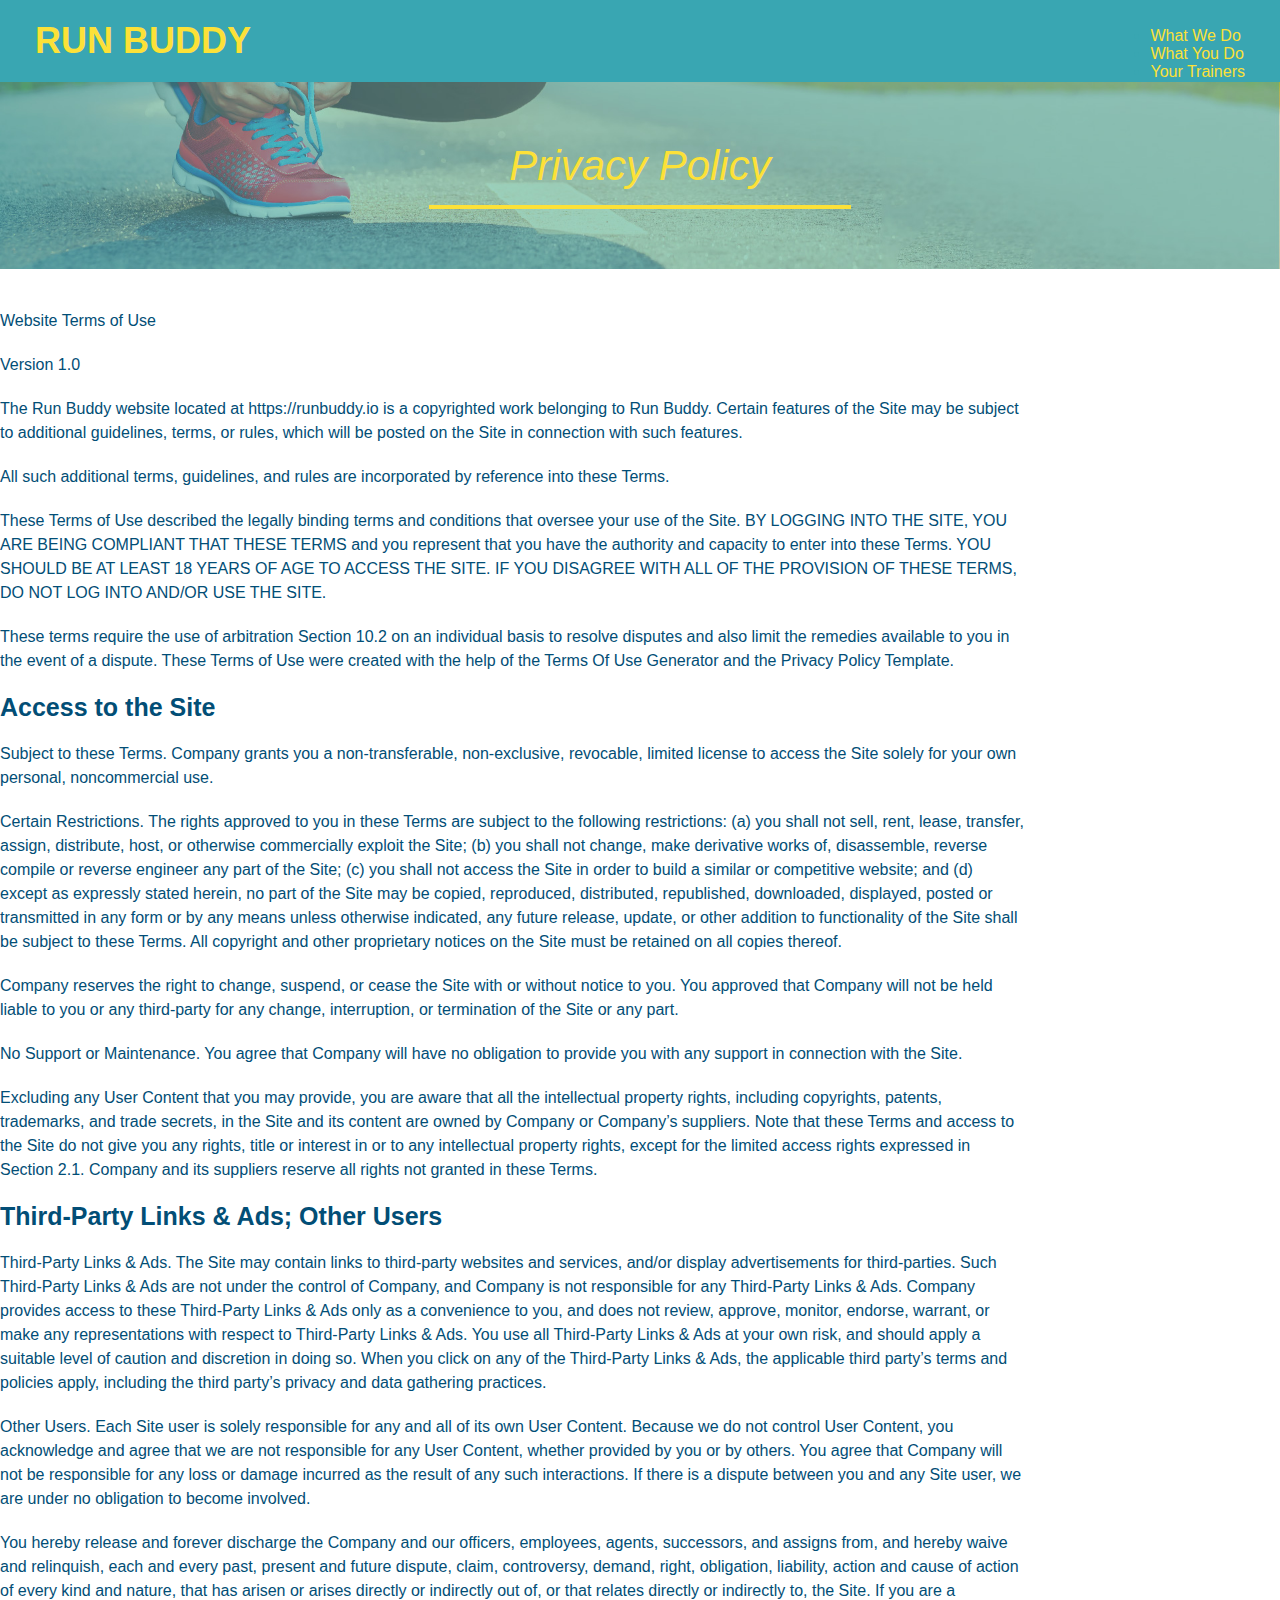
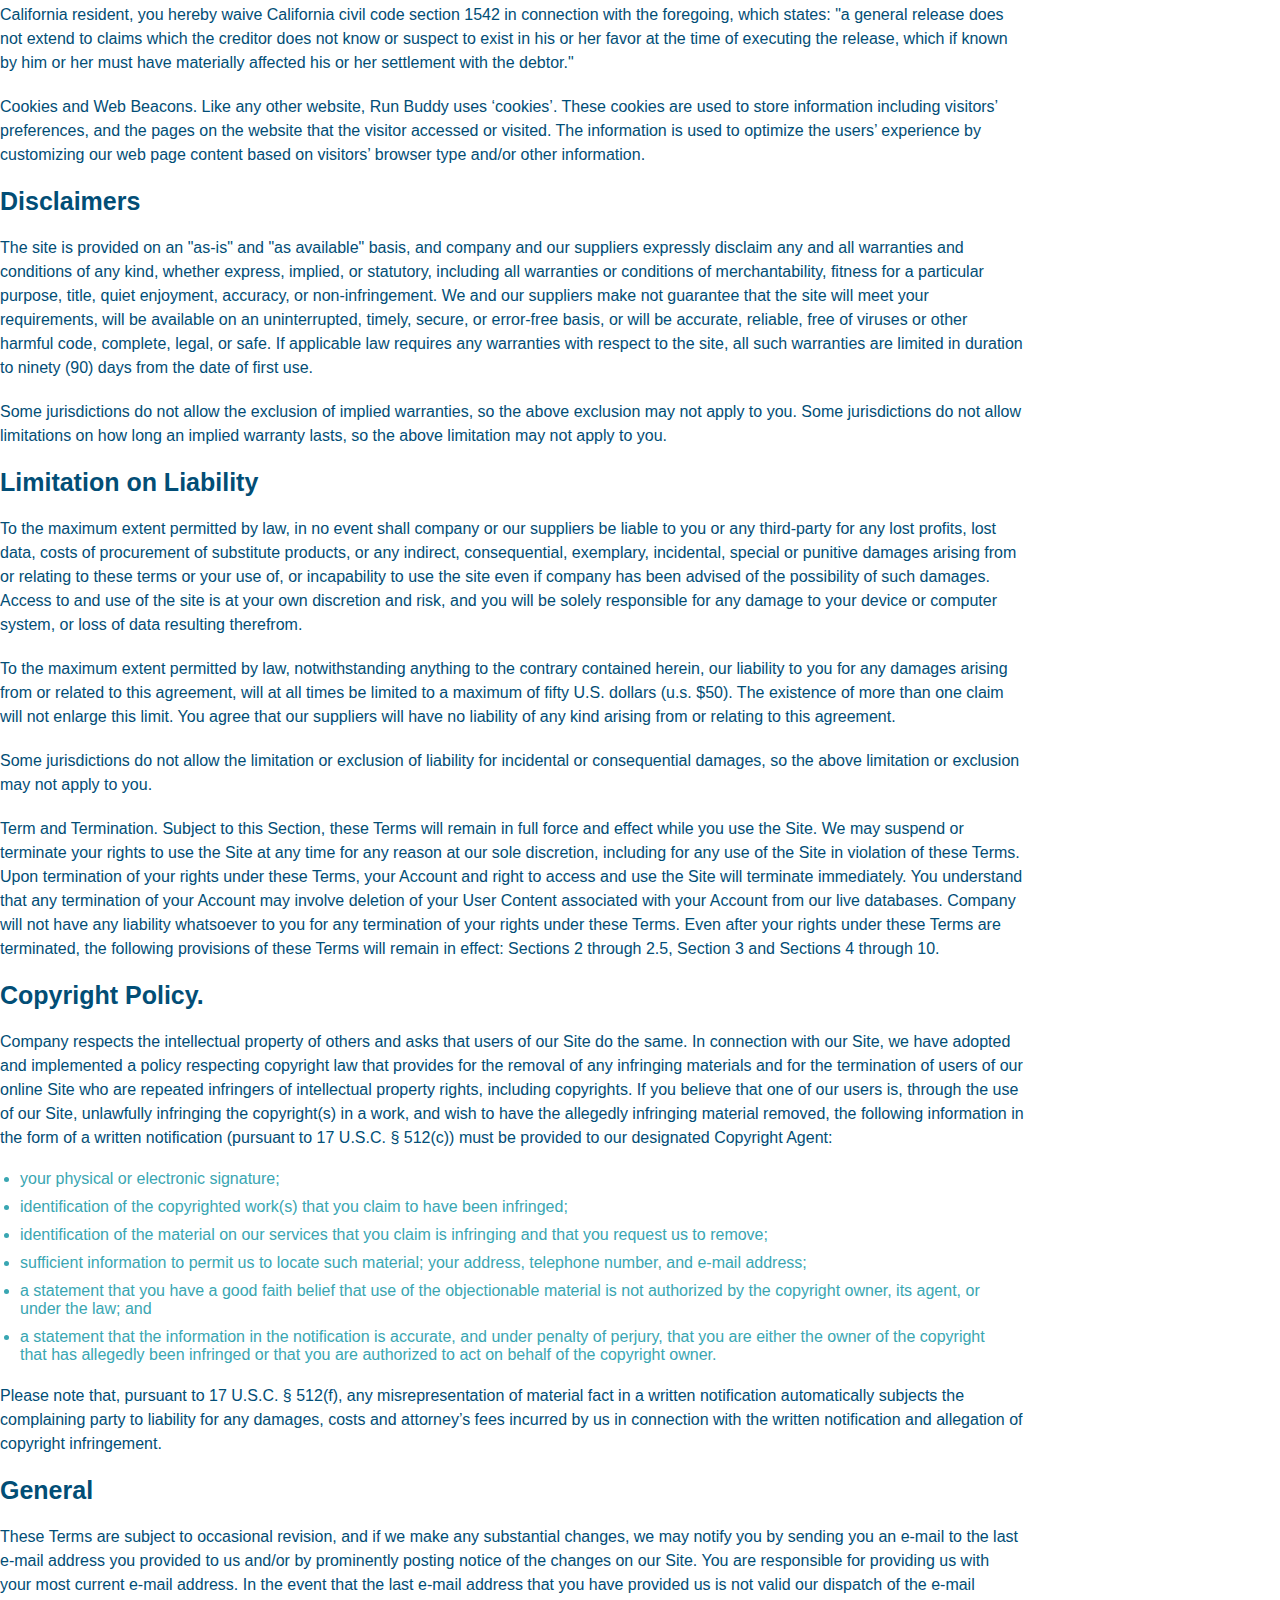
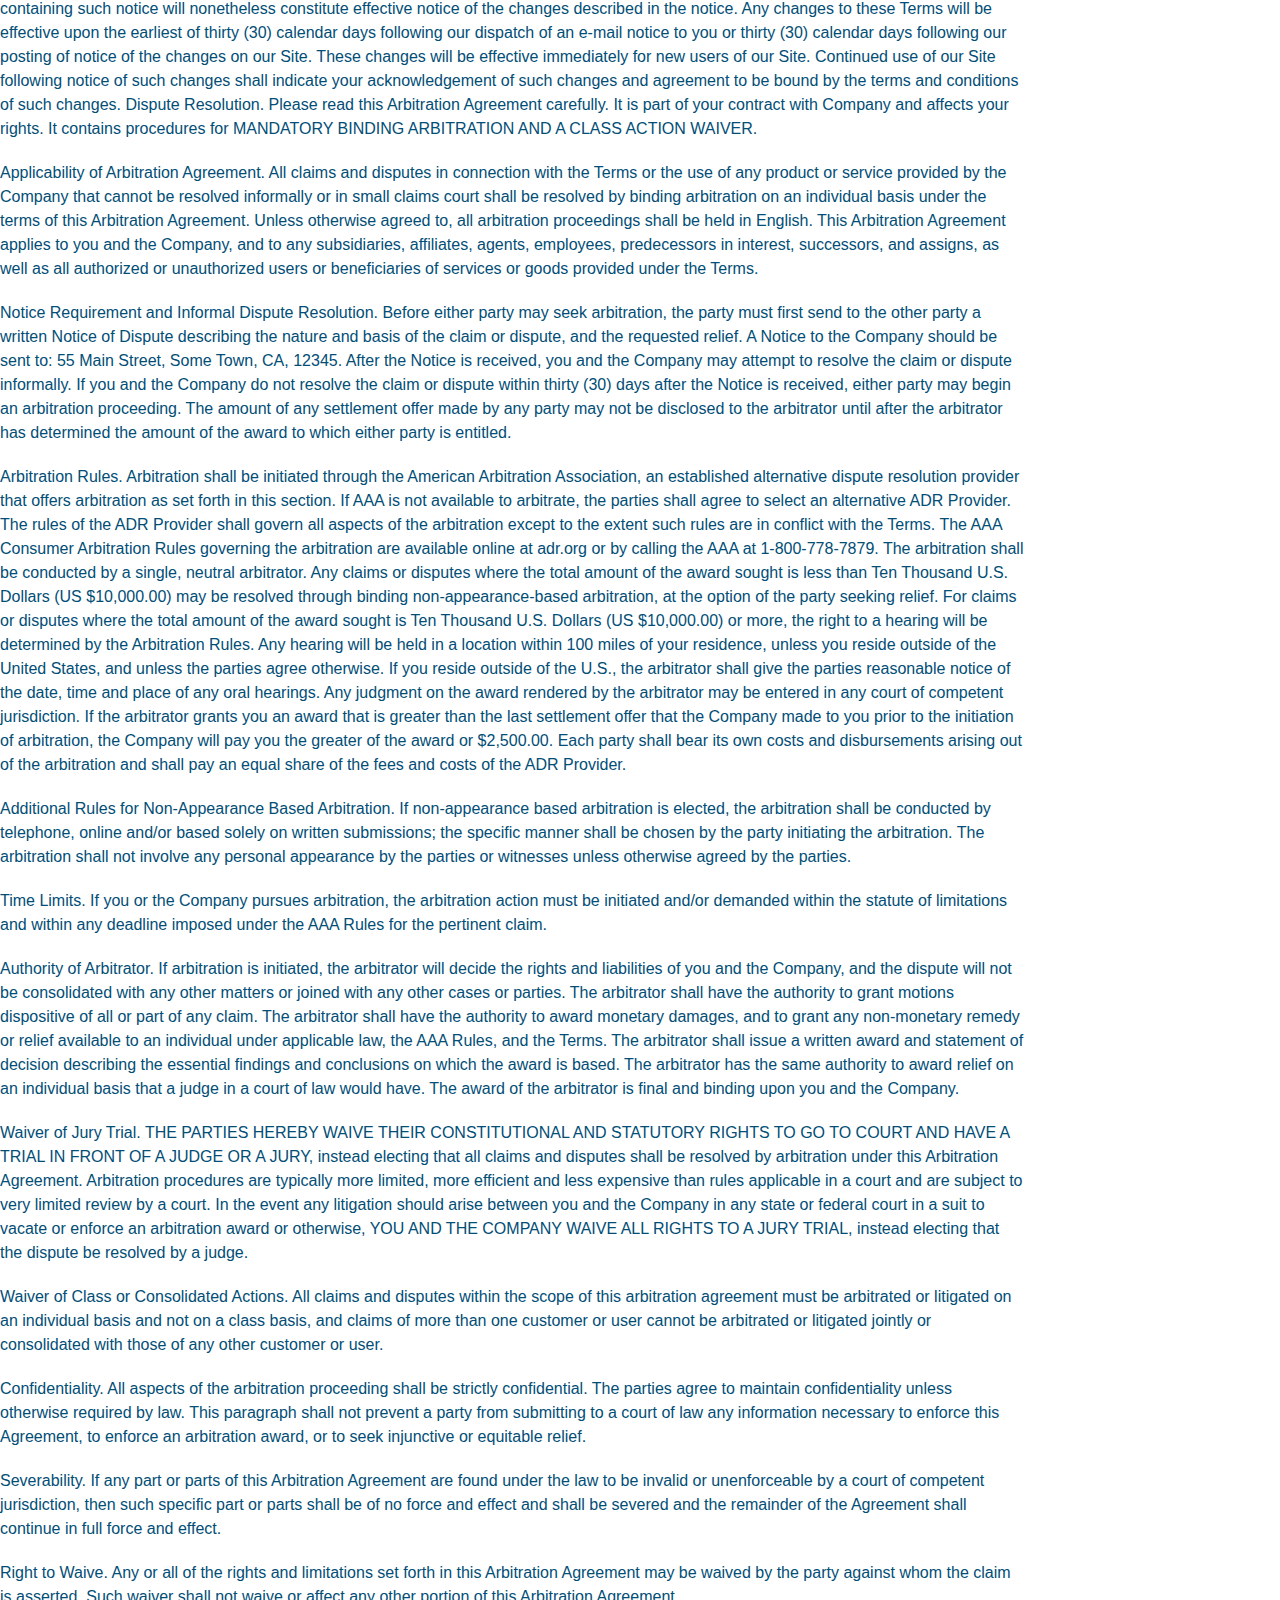
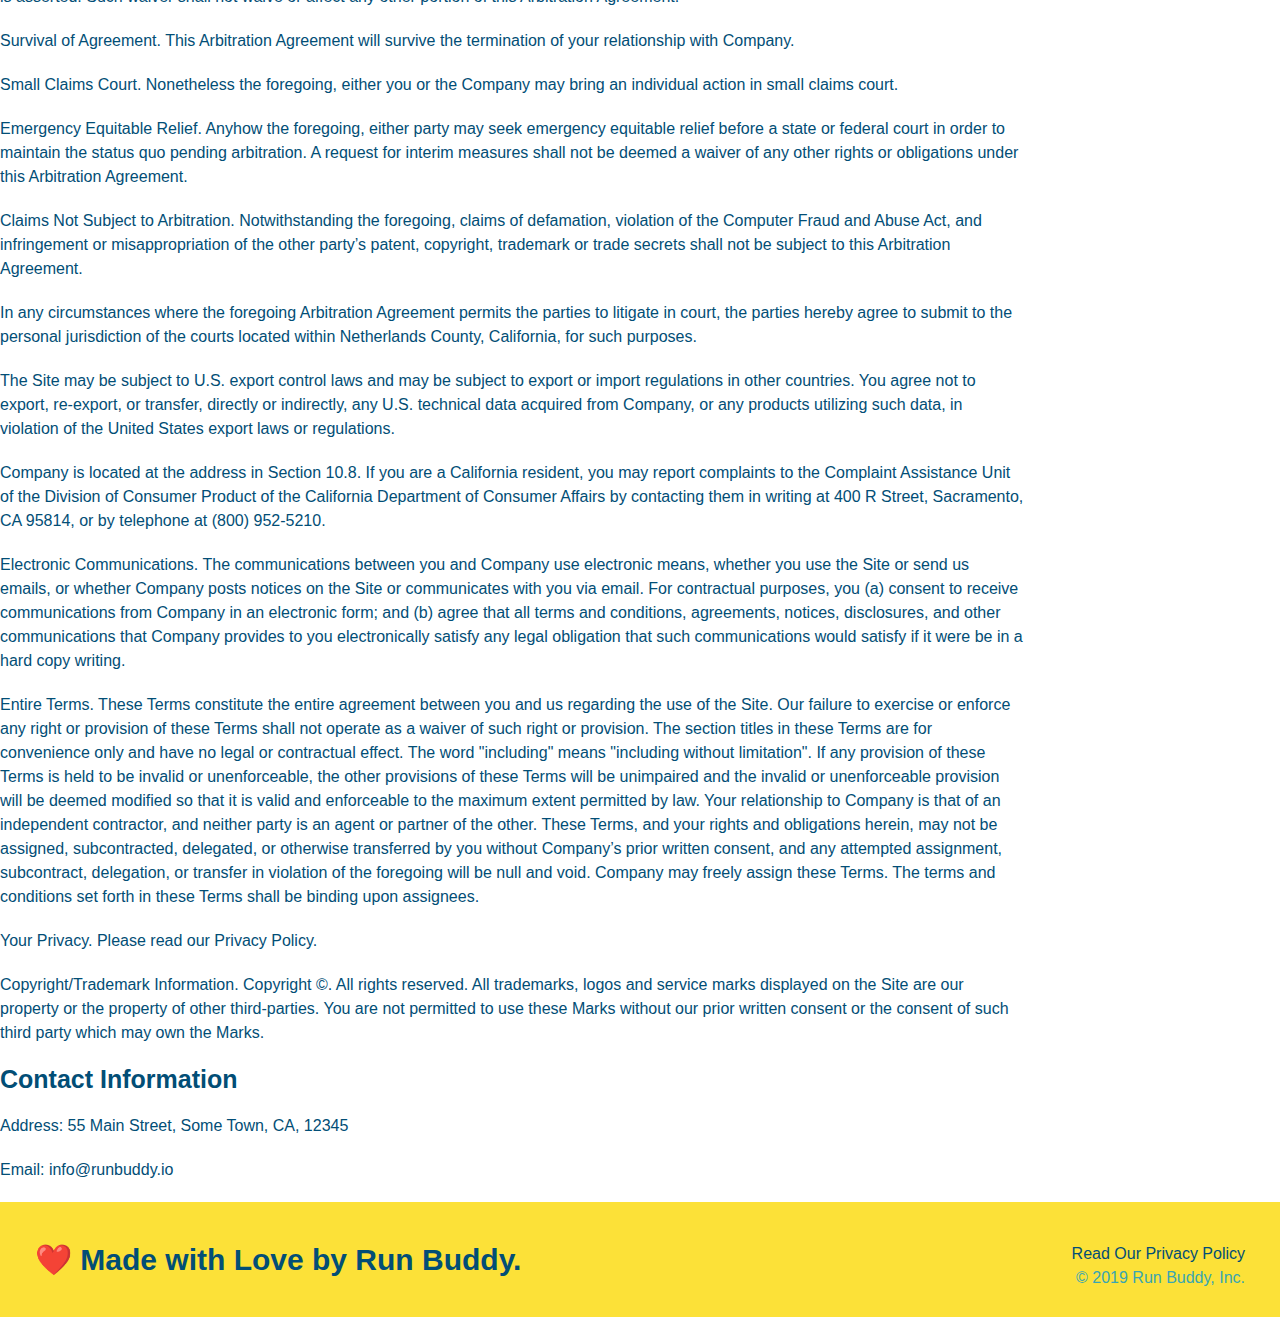
==== privacy-policy.html @ dd746a53 "privacy policy" ====
<!DOCTYPE html>
<html lang="en">
  <head>
    <meta charset="UTF-8" />
    <title>Privacy Policy - Run Buddy</title>
    <link rel="stylesheet" href="./assets/css/style.css" />
    <link rel="stylesheet" href="./assets/css/secondary-styles.css" />
  
  </head>
  <body>
  </body>
</html>
<body>

</body>
<header>
    <h1>
     <a href="/">
        RUN BUDDY
     </a>
</h1>
<nav>
    <li>
         <a href="./index.html#what-we-do"> What We Do</a>
    </li>
    <li>
         <a href="./index.html#what-you-do"> What You Do</a>
    </li>
    <li>
            <a href="./index.html#your-trainers"> Your Trainers</a>
    </li>
    <li>
             <a href="./index.html#reach-out"> Reach out</a>
    </li>
     </ul>
    </nav>
</header>
<section class="hero">
  <h2 class="page-title">
      Privacy Policy
  </h2>
 
</section>

<article class="secondary-content"> 
    
   <p>
    Website Terms of Use
  </p>

  <p>
    Version 1.0
  </p>

  <p>
    The Run Buddy website located at https://runbuddy.io is a copyrighted work belonging to Run Buddy. Certain
    features of the Site may be subject to additional guidelines, terms, or rules, which will be posted on the Site
    in connection with such features.
  </p>

  <p>
    All such additional terms, guidelines, and rules are incorporated by reference into these Terms.
  </p>

  <p>
    These Terms of Use described the legally binding terms and conditions that oversee your use of the Site. BY
    LOGGING INTO THE SITE, YOU ARE BEING COMPLIANT THAT THESE TERMS and you represent that you have the authority
    and capacity to enter into these Terms. YOU SHOULD BE AT LEAST 18 YEARS OF AGE TO ACCESS THE SITE. IF YOU
    DISAGREE WITH ALL OF THE PROVISION OF THESE TERMS, DO NOT LOG INTO AND/OR USE THE SITE.
  </p>

  <p>
    These terms require the use of arbitration Section 10.2 on an individual basis to resolve disputes and also
    limit the remedies available to you in the event of a dispute. These Terms of Use were created with the help of
    the Terms Of Use Generator and the Privacy Policy Template.
  </p>

  <h3>
    Access to the Site
  </h3>

  <p>
    Subject to these Terms. Company grants you a non-transferable, non-exclusive, revocable, limited license to
    access the Site solely for your own personal, noncommercial use.
  </p>

  <p>
    Certain Restrictions. The rights approved to you in these Terms are subject to the following restrictions: (a)
    you shall not sell, rent, lease, transfer, assign, distribute, host, or otherwise commercially exploit the Site;
    (b) you shall not change, make derivative works of, disassemble, reverse compile or reverse engineer any part of
    the Site; (c) you shall not access the Site in order to build a similar or competitive website; and (d) except
    as expressly stated herein, no part of the Site may be copied, reproduced, distributed, republished, downloaded,
    displayed, posted or transmitted in any form or by any means unless otherwise indicated, any future release,
    update, or other addition to functionality of the Site shall be subject to these Terms. All copyright and other
    proprietary notices on the Site must be retained on all copies thereof.
  </p>

  <p>
    Company reserves the right to change, suspend, or cease the Site with or without notice to you. You approved
    that Company will not be held liable to you or any third-party for any change, interruption, or termination of
    the Site or any part.
  </p>

  <p>
    No Support or Maintenance. You agree that Company will have no obligation to provide you with any support in
    connection with the Site.
  </p>

  <p>
    Excluding any User Content that you may provide, you are aware that all the intellectual property rights,
    including copyrights, patents, trademarks, and trade secrets, in the Site and its content are owned by Company
    or Company’s suppliers. Note that these Terms and access to the Site do not give you any rights, title or
    interest in or to any intellectual property rights, except for the limited access rights expressed in Section
    2.1. Company and its suppliers reserve all rights not granted in these Terms.
  </p>

  <h3>
    Third-Party Links & Ads; Other Users
  </h3>

  <p>
    Third-Party Links & Ads. The Site may contain links to third-party websites and services, and/or display
    advertisements for third-parties. Such Third-Party Links & Ads are not under the control of Company, and Company
    is not responsible for any Third-Party Links & Ads. Company provides access to these Third-Party Links & Ads
    only as a convenience to you, and does not review, approve, monitor, endorse, warrant, or make any
    representations with respect to Third-Party Links & Ads. You use all Third-Party Links & Ads at your own risk,
    and should apply a suitable level of caution and discretion in doing so. When you click on any of the
    Third-Party Links & Ads, the applicable third party’s terms and policies apply, including the third party’s
    privacy and data gathering practices.
  </p>

  <p>
    Other Users. Each Site user is solely responsible for any and all of its own User Content. Because we do not
    control User Content, you acknowledge and agree that we are not responsible for any User Content, whether
    provided by you or by others. You agree that Company will not be responsible for any loss or damage incurred as
    the result of any such interactions. If there is a dispute between you and any Site user, we are under no
    obligation to become involved.
  </p>

  <p>
    You hereby release and forever discharge the Company and our officers, employees, agents, successors, and
    assigns from, and hereby waive and relinquish, each and every past, present and future dispute, claim,
    controversy, demand, right, obligation, liability, action and cause of action of every kind and nature, that has
    arisen or arises directly or indirectly out of, or that relates directly or indirectly to, the Site. If you are
    a California resident, you hereby waive California civil code section 1542 in connection with the foregoing,
    which states: "a general release does not extend to claims which the creditor does not know or suspect to exist
    in his or her favor at the time of executing the release, which if known by him or her must have materially
    affected his or her settlement with the debtor."
  </p>

  <p>
    Cookies and Web Beacons. Like any other website, Run Buddy uses ‘cookies’. These cookies are used to store
    information including visitors’ preferences, and the pages on the website that the visitor accessed or visited.
    The information is used to optimize the users’ experience by customizing our web page content based on visitors’
    browser type and/or other information.
  </p>

  <h3>
    Disclaimers
  </h3>

  <p>
    The site is provided on an "as-is" and "as available" basis, and company and our suppliers expressly disclaim
    any and all warranties and conditions of any kind, whether express, implied, or statutory, including all
    warranties or conditions of merchantability, fitness for a particular purpose, title, quiet enjoyment, accuracy,
    or non-infringement. We and our suppliers make not guarantee that the site will meet your requirements, will be
    available on an uninterrupted, timely, secure, or error-free basis, or will be accurate, reliable, free of
    viruses or other harmful code, complete, legal, or safe. If applicable law requires any warranties with respect
    to the site, all such warranties are limited in duration to ninety (90) days from the date of first use.
  </p>

  <p>
    Some jurisdictions do not allow the exclusion of implied warranties, so the above exclusion may not apply to
    you. Some jurisdictions do not allow limitations on how long an implied warranty lasts, so the above limitation
    may not apply to you.
  </p>

  <h3>
    Limitation on Liability
  </h3>

  <p>
    To the maximum extent permitted by law, in no event shall company or our suppliers be liable to you or any
    third-party for any lost profits, lost data, costs of procurement of substitute products, or any indirect,
    consequential, exemplary, incidental, special or punitive damages arising from or relating to these terms or
    your use of, or incapability to use the site even if company has been advised of the possibility of such
    damages. Access to and use of the site is at your own discretion and risk, and you will be solely responsible
    for any damage to your device or computer system, or loss of data resulting therefrom.
  </p>

  <p>
    To the maximum extent permitted by law, notwithstanding anything to the contrary contained herein, our liability
    to you for any damages arising from or related to this agreement, will at all times be limited to a maximum of
    fifty U.S. dollars (u.s. $50). The existence of more than one claim will not enlarge this limit. You agree that
    our suppliers will have no liability of any kind arising from or relating to this agreement.
  </p>

  <p>
    Some jurisdictions do not allow the limitation or exclusion of liability for incidental or consequential
    damages, so the above limitation or exclusion may not apply to you.
  </p>

  <p>
    Term and Termination. Subject to this Section, these Terms will remain in full force and effect while you use
    the Site. We may suspend or terminate your rights to use the Site at any time for any reason at our sole
    discretion, including for any use of the Site in violation of these Terms. Upon termination of your rights under
    these Terms, your Account and right to access and use the Site will terminate immediately. You understand that
    any termination of your Account may involve deletion of your User Content associated with your Account from our
    live databases. Company will not have any liability whatsoever to you for any termination of your rights under
    these Terms. Even after your rights under these Terms are terminated, the following provisions of these Terms
    will remain in effect: Sections 2 through 2.5, Section 3 and Sections 4 through 10.
  </p>

  <h3>
    Copyright Policy.
  </h3>

  <p>
    Company respects the intellectual property of others and asks that users of our Site do the same. In connection
    with our Site, we have adopted and implemented a policy respecting copyright law that provides for the removal
    of any infringing materials and for the termination of users of our online Site who are repeated infringers of
    intellectual property rights, including copyrights. If you believe that one of our users is, through the use of
    our Site, unlawfully infringing the copyright(s) in a work, and wish to have the allegedly infringing material
    removed, the following information in the form of a written notification (pursuant to 17 U.S.C. § 512(c)) must
    be provided to our designated Copyright Agent:
  </p>

  <ul>
    <li>
      your physical or electronic signature;
    </li>
    <li>
      identification of the copyrighted work(s) that you claim to have been infringed;
    </li>
    <li>
      identification of the material on our services that you claim is infringing and that you request us to remove;
    </li>
    <li>
      sufficient information to permit us to locate such material; your address, telephone number, and e-mail
      address;
    </li>
    <li>
      a statement that you have a good faith belief that use of the objectionable material is not authorized by the
      copyright owner, its agent, or under the law; and
    </li>
    <li>
      a statement that the information in the notification is accurate, and under penalty of perjury, that you are
      either the owner of the copyright that has allegedly been infringed or that you are authorized to act on
      behalf of the copyright owner.
    </li>
  </ul>

  <p>
    Please note that, pursuant to 17 U.S.C. § 512(f), any misrepresentation of material fact in a written
    notification automatically subjects the complaining party to liability for any damages, costs and attorney’s
    fees incurred by us in connection with the written notification and allegation of copyright infringement.
  </p>

  <h3>
    General
  </h3>

  <p>
    These Terms are subject to occasional revision, and if we make any substantial changes, we may notify you by
    sending you an e-mail to the last e-mail address you provided to us and/or by prominently posting notice of the
    changes on our Site. You are responsible for providing us with your most current e-mail address. In the event
    that the last e-mail address that you have provided us is not valid our dispatch of the e-mail containing such
    notice will nonetheless constitute effective notice of the changes described in the notice. Any changes to these
    Terms will be effective upon the earliest of thirty (30) calendar days following our dispatch of an e-mail
    notice to you or thirty (30) calendar days following our posting of notice of the changes on our Site. These
    changes will be effective immediately for new users of our Site. Continued use of our Site following notice of
    such changes shall indicate your acknowledgement of such changes and agreement to be bound by the terms and
    conditions of such changes. Dispute Resolution. Please read this Arbitration Agreement carefully. It is part of
    your contract with Company and affects your rights. It contains procedures for MANDATORY BINDING ARBITRATION AND
    A CLASS ACTION WAIVER.
  </p>

  <p>
    Applicability of Arbitration Agreement. All claims and disputes in connection with the Terms or the use of any
    product or service provided by the Company that cannot be resolved informally or in small claims court shall be
    resolved by binding arbitration on an individual basis under the terms of this Arbitration Agreement. Unless
    otherwise agreed to, all arbitration proceedings shall be held in English. This Arbitration Agreement applies to
    you and the Company, and to any subsidiaries, affiliates, agents, employees, predecessors in interest,
    successors, and assigns, as well as all authorized or unauthorized users or beneficiaries of services or goods
    provided under the Terms.
  </p>

  <p>
    Notice Requirement and Informal Dispute Resolution. Before either party may seek arbitration, the party must
    first send to the other party a written Notice of Dispute describing the nature and basis of the claim or
    dispute, and the requested relief. A Notice to the Company should be sent to: 55 Main Street, Some Town, CA,
    12345. After the Notice is received, you and the Company may attempt to resolve the claim or dispute informally.
    If you and the Company do not resolve the claim or dispute within thirty (30) days after the Notice is received,
    either party may begin an arbitration proceeding. The amount of any settlement offer made by any party may not
    be disclosed to the arbitrator until after the arbitrator has determined the amount of the award to which either
    party is entitled.
  </p>

  <p>
    Arbitration Rules. Arbitration shall be initiated through the American Arbitration Association, an established
    alternative dispute resolution provider that offers arbitration as set forth in this section. If AAA is not
    available to arbitrate, the parties shall agree to select an alternative ADR Provider. The rules of the ADR
    Provider shall govern all aspects of the arbitration except to the extent such rules are in conflict with the
    Terms. The AAA Consumer Arbitration Rules governing the arbitration are available online at adr.org or by
    calling the AAA at 1-800-778-7879. The arbitration shall be conducted by a single, neutral arbitrator. Any
    claims or disputes where the total amount of the award sought is less than Ten Thousand U.S. Dollars (US
    $10,000.00) may be resolved through binding non-appearance-based arbitration, at the option of the party seeking
    relief. For claims or disputes where the total amount of the award sought is Ten Thousand U.S. Dollars (US
    $10,000.00) or more, the right to a hearing will be determined by the Arbitration Rules. Any hearing will be
    held in a location within 100 miles of your residence, unless you reside outside of the United States, and
    unless the parties agree otherwise. If you reside outside of the U.S., the arbitrator shall give the parties
    reasonable notice of the date, time and place of any oral hearings. Any judgment on the award rendered by the
    arbitrator may be entered in any court of competent jurisdiction. If the arbitrator grants you an award that is
    greater than the last settlement offer that the Company made to you prior to the initiation of arbitration, the
    Company will pay you the greater of the award or $2,500.00. Each party shall bear its own costs and
    disbursements arising out of the arbitration and shall pay an equal share of the fees and costs of the ADR
    Provider.
  </p>

  <p>
    Additional Rules for Non-Appearance Based Arbitration. If non-appearance based arbitration is elected, the
    arbitration shall be conducted by telephone, online and/or based solely on written submissions; the specific
    manner shall be chosen by the party initiating the arbitration. The arbitration shall not involve any personal
    appearance by the parties or witnesses unless otherwise agreed by the parties.
  </p>

  <p>
    Time Limits. If you or the Company pursues arbitration, the arbitration action must be initiated and/or demanded
    within the statute of limitations and within any deadline imposed under the AAA Rules for the pertinent claim.
  </p>

  <p>
    Authority of Arbitrator. If arbitration is initiated, the arbitrator will decide the rights and liabilities of
    you and the Company, and the dispute will not be consolidated with any other matters or joined with any other
    cases or parties. The arbitrator shall have the authority to grant motions dispositive of all or part of any
    claim. The arbitrator shall have the authority to award monetary damages, and to grant any non-monetary remedy
    or relief available to an individual under applicable law, the AAA Rules, and the Terms. The arbitrator shall
    issue a written award and statement of decision describing the essential findings and conclusions on which the
    award is based. The arbitrator has the same authority to award relief on an individual basis that a judge in a
    court of law would have. The award of the arbitrator is final and binding upon you and the Company.
  </p>

  <p>
    Waiver of Jury Trial. THE PARTIES HEREBY WAIVE THEIR CONSTITUTIONAL AND STATUTORY RIGHTS TO GO TO COURT AND HAVE
    A TRIAL IN FRONT OF A JUDGE OR A JURY, instead electing that all claims and disputes shall be resolved by
    arbitration under this Arbitration Agreement. Arbitration procedures are typically more limited, more efficient
    and less expensive than rules applicable in a court and are subject to very limited review by a court. In the
    event any litigation should arise between you and the Company in any state or federal court in a suit to vacate
    or enforce an arbitration award or otherwise, YOU AND THE COMPANY WAIVE ALL RIGHTS TO A JURY TRIAL, instead
    electing that the dispute be resolved by a judge.
  </p>

  <p>
    Waiver of Class or Consolidated Actions. All claims and disputes within the scope of this arbitration agreement
    must be arbitrated or litigated on an individual basis and not on a class basis, and claims of more than one
    customer or user cannot be arbitrated or litigated jointly or consolidated with those of any other customer or
    user.
  </p>

  <p>
    Confidentiality. All aspects of the arbitration proceeding shall be strictly confidential. The parties agree to
    maintain confidentiality unless otherwise required by law. This paragraph shall not prevent a party from
    submitting to a court of law any information necessary to enforce this Agreement, to enforce an arbitration
    award, or to seek injunctive or equitable relief.
  </p>

  <p>
    Severability. If any part or parts of this Arbitration Agreement are found under the law to be invalid or
    unenforceable by a court of competent jurisdiction, then such specific part or parts shall be of no force and
    effect and shall be severed and the remainder of the Agreement shall continue in full force and effect.
  </p>

  <p>
    Right to Waive. Any or all of the rights and limitations set forth in this Arbitration Agreement may be waived
    by the party against whom the claim is asserted. Such waiver shall not waive or affect any other portion of this
    Arbitration Agreement.
  </p>

  <p>
    Survival of Agreement. This Arbitration Agreement will survive the termination of your relationship with
    Company.
  </p>

  <p>
    Small Claims Court. Nonetheless the foregoing, either you or the Company may bring an individual action in small
    claims court.
  </p>

  <p>
    Emergency Equitable Relief. Anyhow the foregoing, either party may seek emergency equitable relief before a
    state or federal court in order to maintain the status quo pending arbitration. A request for interim measures
    shall not be deemed a waiver of any other rights or obligations under this Arbitration Agreement.
  </p>

  <p>
    Claims Not Subject to Arbitration. Notwithstanding the foregoing, claims of defamation, violation of the
    Computer Fraud and Abuse Act, and infringement or misappropriation of the other party’s patent, copyright,
    trademark or trade secrets shall not be subject to this Arbitration Agreement.
  </p>

  <p>
    In any circumstances where the foregoing Arbitration Agreement permits the parties to litigate in court, the
    parties hereby agree to submit to the personal jurisdiction of the courts located within Netherlands County,
    California, for such purposes.
  </p>

  <p>
    The Site may be subject to U.S. export control laws and may be subject to export or import regulations in other
    countries. You agree not to export, re-export, or transfer, directly or indirectly, any U.S. technical data
    acquired from Company, or any products utilizing such data, in violation of the United States export laws or
    regulations.
  </p>

  <p>
    Company is located at the address in Section 10.8. If you are a California resident, you may report complaints
    to the Complaint Assistance Unit of the Division of Consumer Product of the California Department of Consumer
    Affairs by contacting them in writing at 400 R Street, Sacramento, CA 95814, or by telephone at (800) 952-5210.
  </p>

  <p>
    Electronic Communications. The communications between you and Company use electronic means, whether you use the
    Site or send us emails, or whether Company posts notices on the Site or communicates with you via email. For
    contractual purposes, you (a) consent to receive communications from Company in an electronic form; and (b)
    agree that all terms and conditions, agreements, notices, disclosures, and other communications that Company
    provides to you electronically satisfy any legal obligation that such communications would satisfy if it were be
    in a hard copy writing.
  </p>

  <p>
    Entire Terms. These Terms constitute the entire agreement between you and us regarding the use of the Site. Our
    failure to exercise or enforce any right or provision of these Terms shall not operate as a waiver of such right
    or provision. The section titles in these Terms are for convenience only and have no legal or contractual
    effect. The word "including" means "including without limitation". If any provision of these Terms is held to be
    invalid or unenforceable, the other provisions of these Terms will be unimpaired and the invalid or
    unenforceable provision will be deemed modified so that it is valid and enforceable to the maximum extent
    permitted by law. Your relationship to Company is that of an independent contractor, and neither party is an
    agent or partner of the other. These Terms, and your rights and obligations herein, may not be assigned,
    subcontracted, delegated, or otherwise transferred by you without Company’s prior written consent, and any
    attempted assignment, subcontract, delegation, or transfer in violation of the foregoing will be null and void.
    Company may freely assign these Terms. The terms and conditions set forth in these Terms shall be binding upon
    assignees.
  </p>

  <p>
    Your Privacy. Please read our Privacy Policy.
  </p>

  <p>
    Copyright/Trademark Information. Copyright ©. All rights reserved. All trademarks, logos and service marks
    displayed on the Site are our property or the property of other third-parties. You are not permitted to use
    these Marks without our prior written consent or the consent of such third party which may own the Marks.
  </p>

  <h3>
    Contact Information
  </h3>

  <p>
    Address: 55 Main Street, Some Town, CA, 12345
  </p>

  <p>
    Email: info@runbuddy.io
  </p>
</article>
<footer>
    <h2>❤️ Made with Love by Run Buddy. </h2>
    <div>
      <a>Read Our Privacy Policy</a><br />
      &copy; 2019 Run Buddy, Inc.
    </div></footer>
  
  </body>
  <html>
---- assets/css/style.css ----
* {
    margin:0;
    padding:0;
    box-sizing: border-box;
}

body {
    color:#39a6b2;
    font-family: Helvetica, Arial, sans-serif;
}

header {
    padding: 20px 35px;
    background-color: #39a6b2
}
header h1 {
    font-weight:bold;
    font-size:36px;
    color: #fce138;
    margin: 0;
    display: inline;
}

header a {
    text-decoration: none;
    color: #fce138;
}
header nav {
    float: right;
    margin: 7px 0;
}
header nav ul li {
    display: inline;
}
header nav ul li a {
    margin:0 30px;
    font-weight: lighter;
    font-size: 22px;
}
footer {
    background: #fce138;
    width: 100%;
    padding: 40px 35px;
}
footer h2 {
    display: inline;
    color: #024e76;
    font-size: 30px;
    margin: 0;
}
footer div {
    float: right;
    line-height: 1.5;
    text-align: right;
}
footer a {
    color: #024e76;
}
section {
    padding: 60px;
}
/* Homepage Hero Style Start */
.hero {
    background-image: url("../images/hero-bg.jpeg");
    height: 600px;
    background-size: cover;
    background-position: center;
    position: relative;
}
.hero-form {
    background-color:#fce138;
    padding: 20px;
    width: 500px;
    color: #024e76;
    border: solid 3px #024e76;
    position: absolute;
    bottom: 120px;
    right: 140px;
}
.hero-form h3 {
    font-size: 24px;
    margin: 0;
}
.hero-form p {
    margin: 5px 0 15px 0;
}
.form-input {
    border:1px solid #024e76;
    display: block;
    padding: 7px 15pm;
    font-size: 16px;
    color: #024e76;
    width: 100%;
    margin-bottom: 15px;
}
.hero-form label {
    margin: 0 5px;
}
.hero-form button {
    color: #fce138;
    background-color: #024e76;
    border: none;
    padding; 10px 20px;
    font-size: 16px;
}
/*Hero style end*/

/*Intro Start*/
.intro {
    text-align: center;
}
.section-title {
    font-size: 55px;
    color: #024e76;
    margin-bottom: 35px;
    padding: 0 100px 20px 100px;
    display: inline-block;
    border-bottom: 3px solid;
    
}
.intro p {
    line-height: 1.7;
    color: #39a6b2;
    width:80%;
    font-size:20px;
    margin: 0 auto;
}
.steps {
    text-align: center;
    background: #fce138;
}
.primary-border {
    border-color: #fce138;
}
.secondary-border {
    color: #39a6b2;
}
.steps div {
    margin-bottom: 80px;
}
.steps img {
    width:15%;
    margin: 10px 0;
}
.steps h3 {
    color: #024e76;
    font-size: 46px;
    margin-top: 10px;
}
.steps p {
    color: #39a6b2;
    font-size: 23px;
}
.steps span {
    font-size: 38px;
}
/*Intro Ends*/

/*Trainers Section*/
.trainers {
    text-align: center
}
.trainer {
    width: 900px;
    margin: 0 auto 30px auto;
    background: #024e76;
    color: #fce138;
    overflow: auto;
}
.trainer img {
    width: 35%;
    float: left;
}
.trainer-bio {
    padding: 35px;
    float: left;
    width: 65%;
}
.text-left {
    text-align: left;
}
.text-right {
    text-align: right;
}
.trainer-bio h3 {
    font-size: 32px;
    margin-bottom: 8px;
}
.trainer-bio h4 {
    font-weight: lighter;
    font-size: 26px;
    margin-bottom: 25px;
}
.trainer-bio p {
    font-size: 17px;
    line-height: 1.3;
}
/*Trainers Section End*/

/*REACH OUT STYLES START*/
.contact {
    text-align: center;
    background-color: #024e76;
  }
.contact h2 {
    color:#fce138;
}
.contact-info iframe {
    width:400px;
    height:400px;   
}
.contact-info div {
    width: 410px;
    display: inline-block;
    vertical-align: top;
    text-align: left;
    margin: 30px 0 0 60px;
    color: white;
}
.contact-info h3 {
    color: #fce138;
    font-size: 32px;
}
.contact-info p, .contact-info address {
    margin: 20px 0;
    line-height: 1.5;
    font-size: 20px;
    font-style: normal;
}
.contact-info a {
    color: #fce138;
}
/*Reach Out Styles End*/
---- assets/css/secondary-styles.css ----
/* Secondary page hero*/
.hero-secondary {
    margin: 20px;
    background-color: black;
    font-size: 20px;
    color: red;
}
.hero {
    background-position: bottom;
    height: auto;
    text-align: center;
    margin-bottom: 40px;
}
.page-title {
    color: #fce138;
    display: inline-block;
    border-bottom: 4px solid #fce138;
    padding: 0 80px 15px 80px;
    font-weight: normal;
    font-size: 42px;
    font-style: italic;
}
.secondary-content {
    width: 80%;
    margin: 0;
    color: #024e76;
}
.secondary-content h3 {
    font-size: 25px;
    margin: 20px 0 20px 0;
}
.secondary-content p {
    font-size: 16px;
    line-height: 1.5;
    margin: 20px 0 20px 0;
}
.secondary-content ul {
    margin: 15px 20px 15px 20px;
}
.secondary-content li {
    color: #39a6b2;
    margin: 10px 0 10px 0;
}
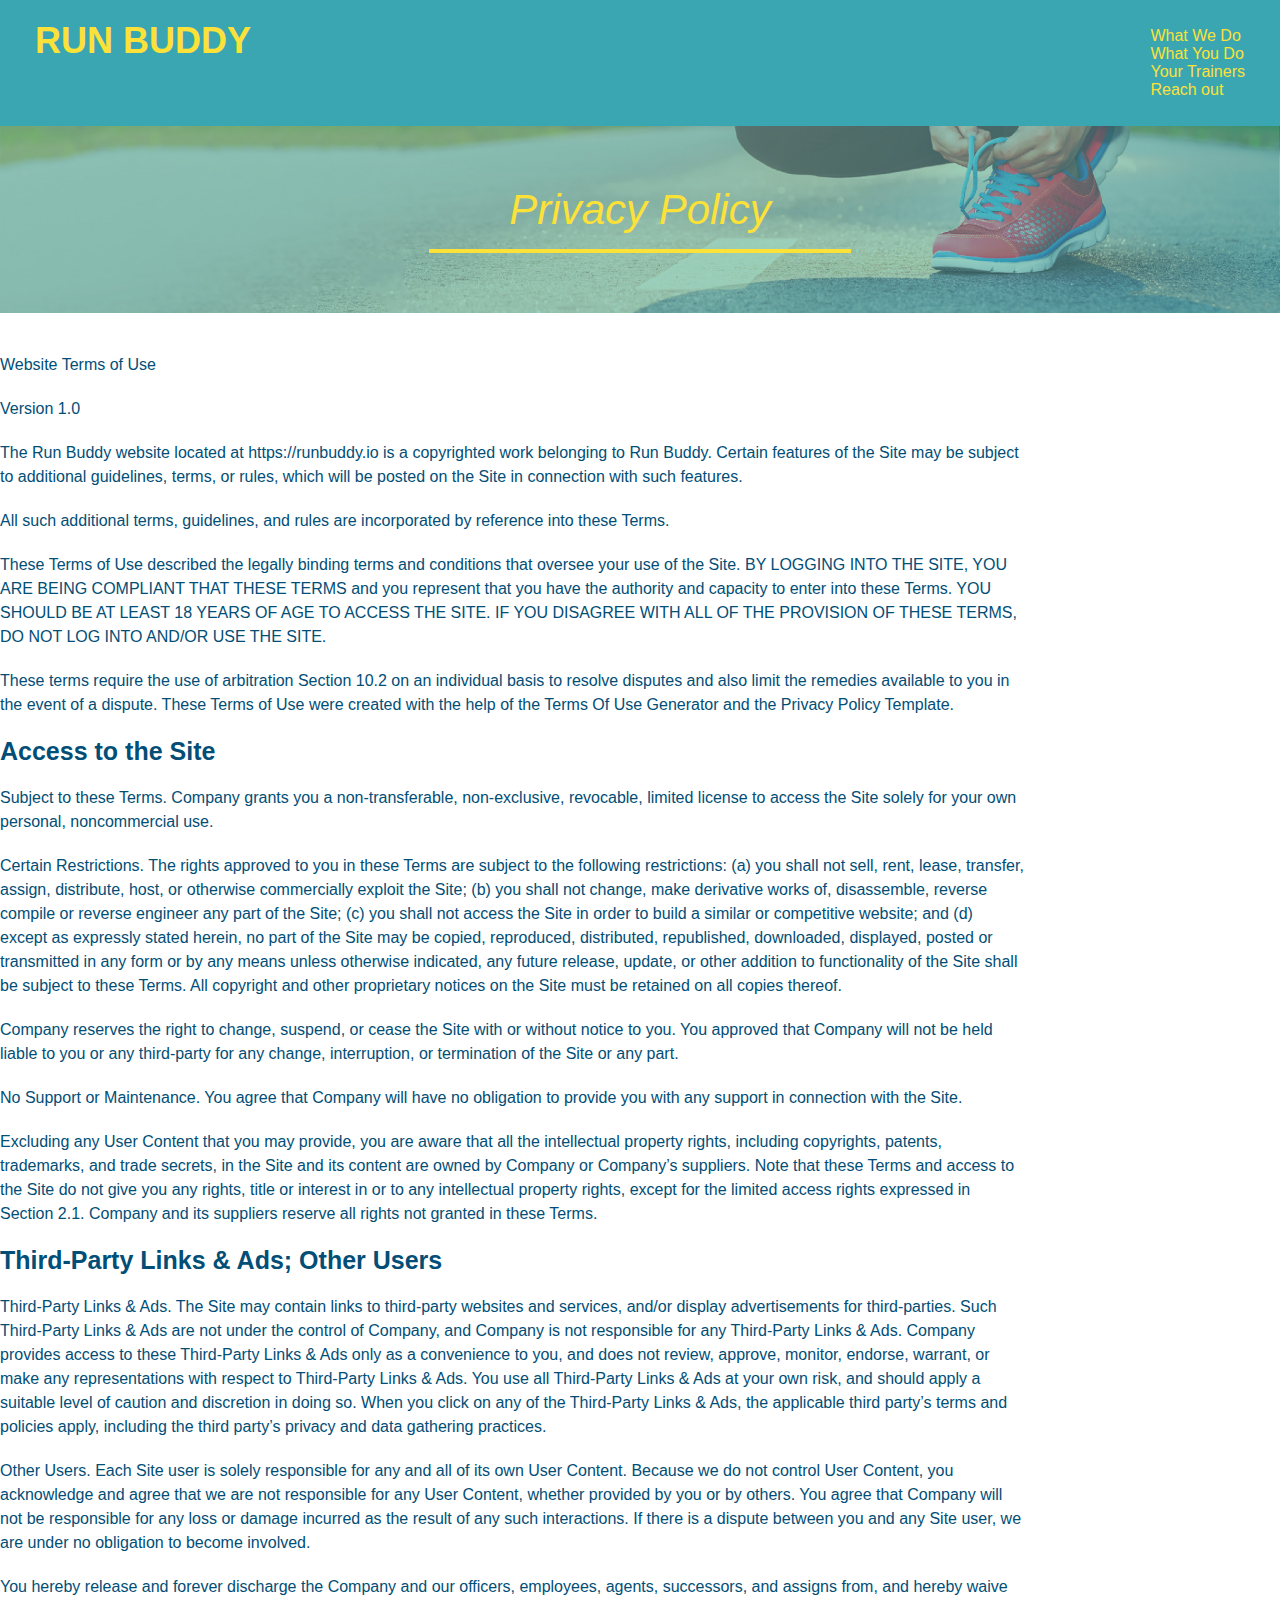
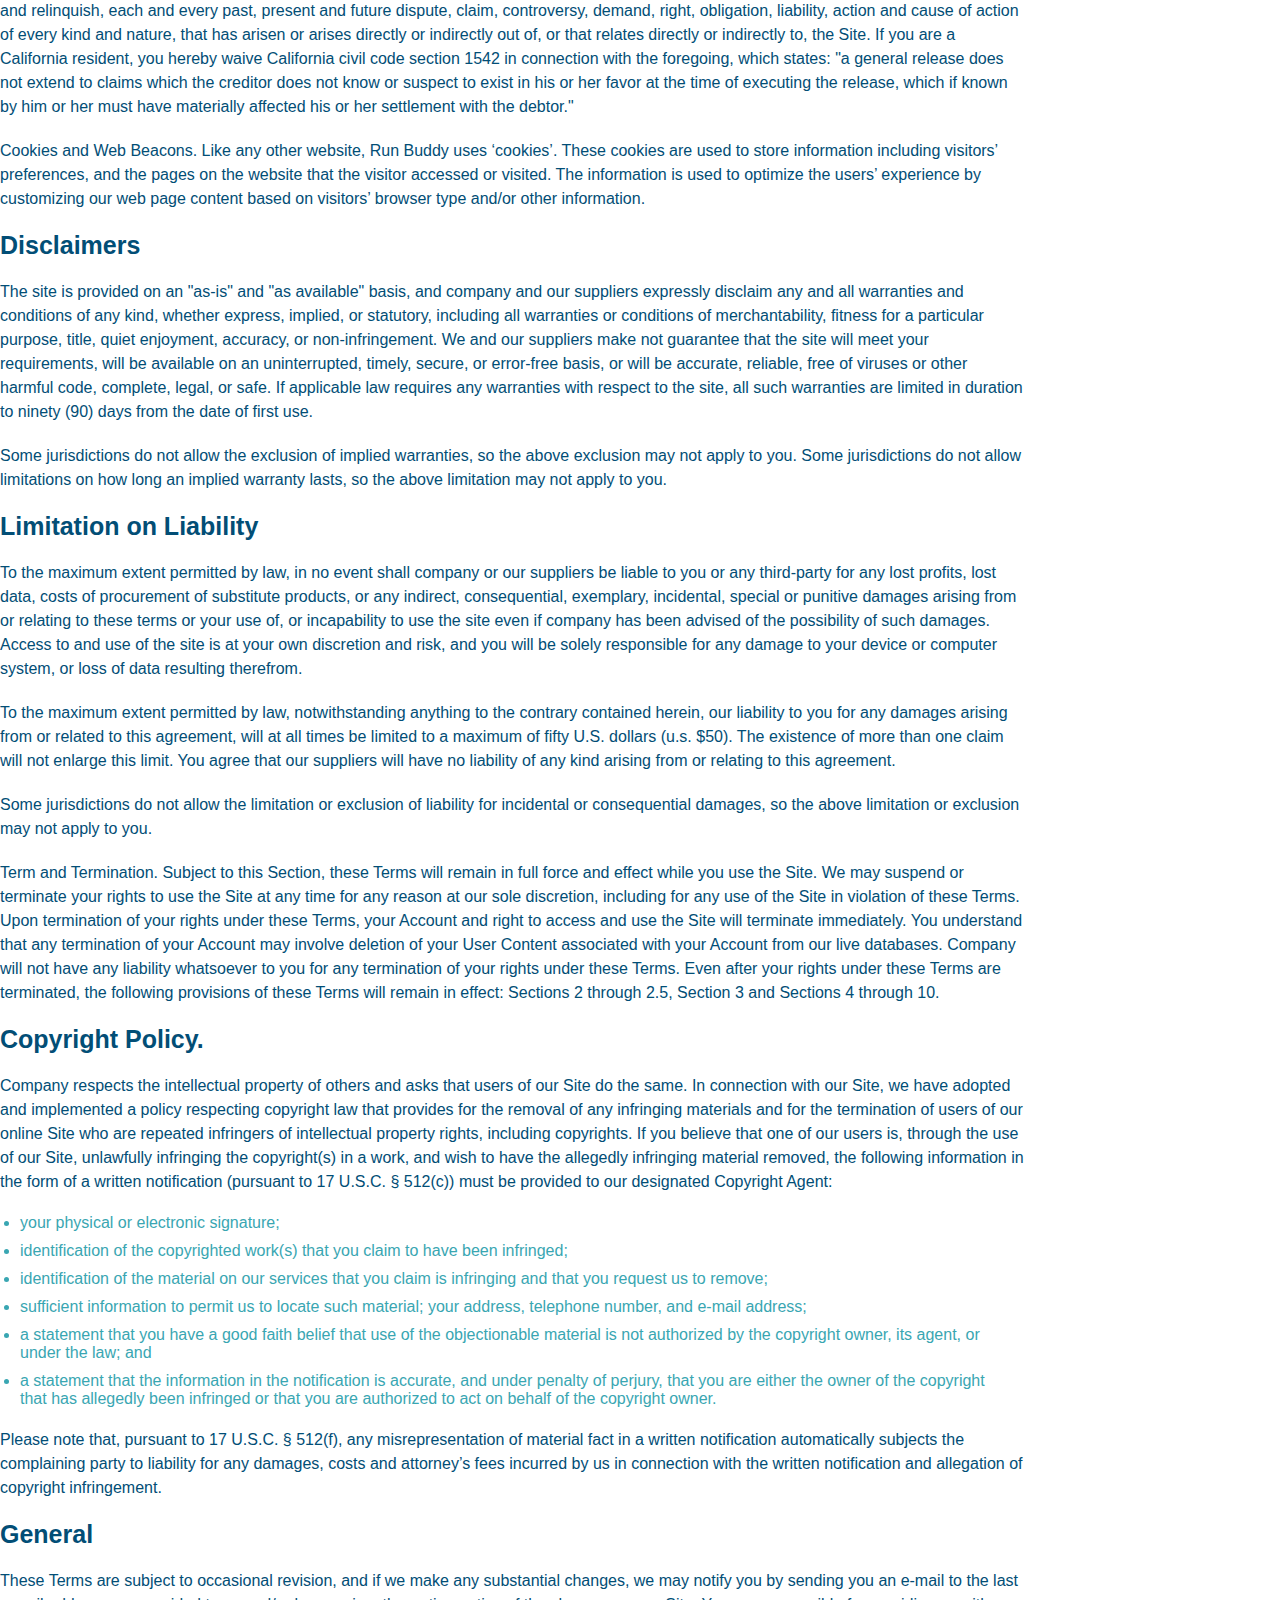
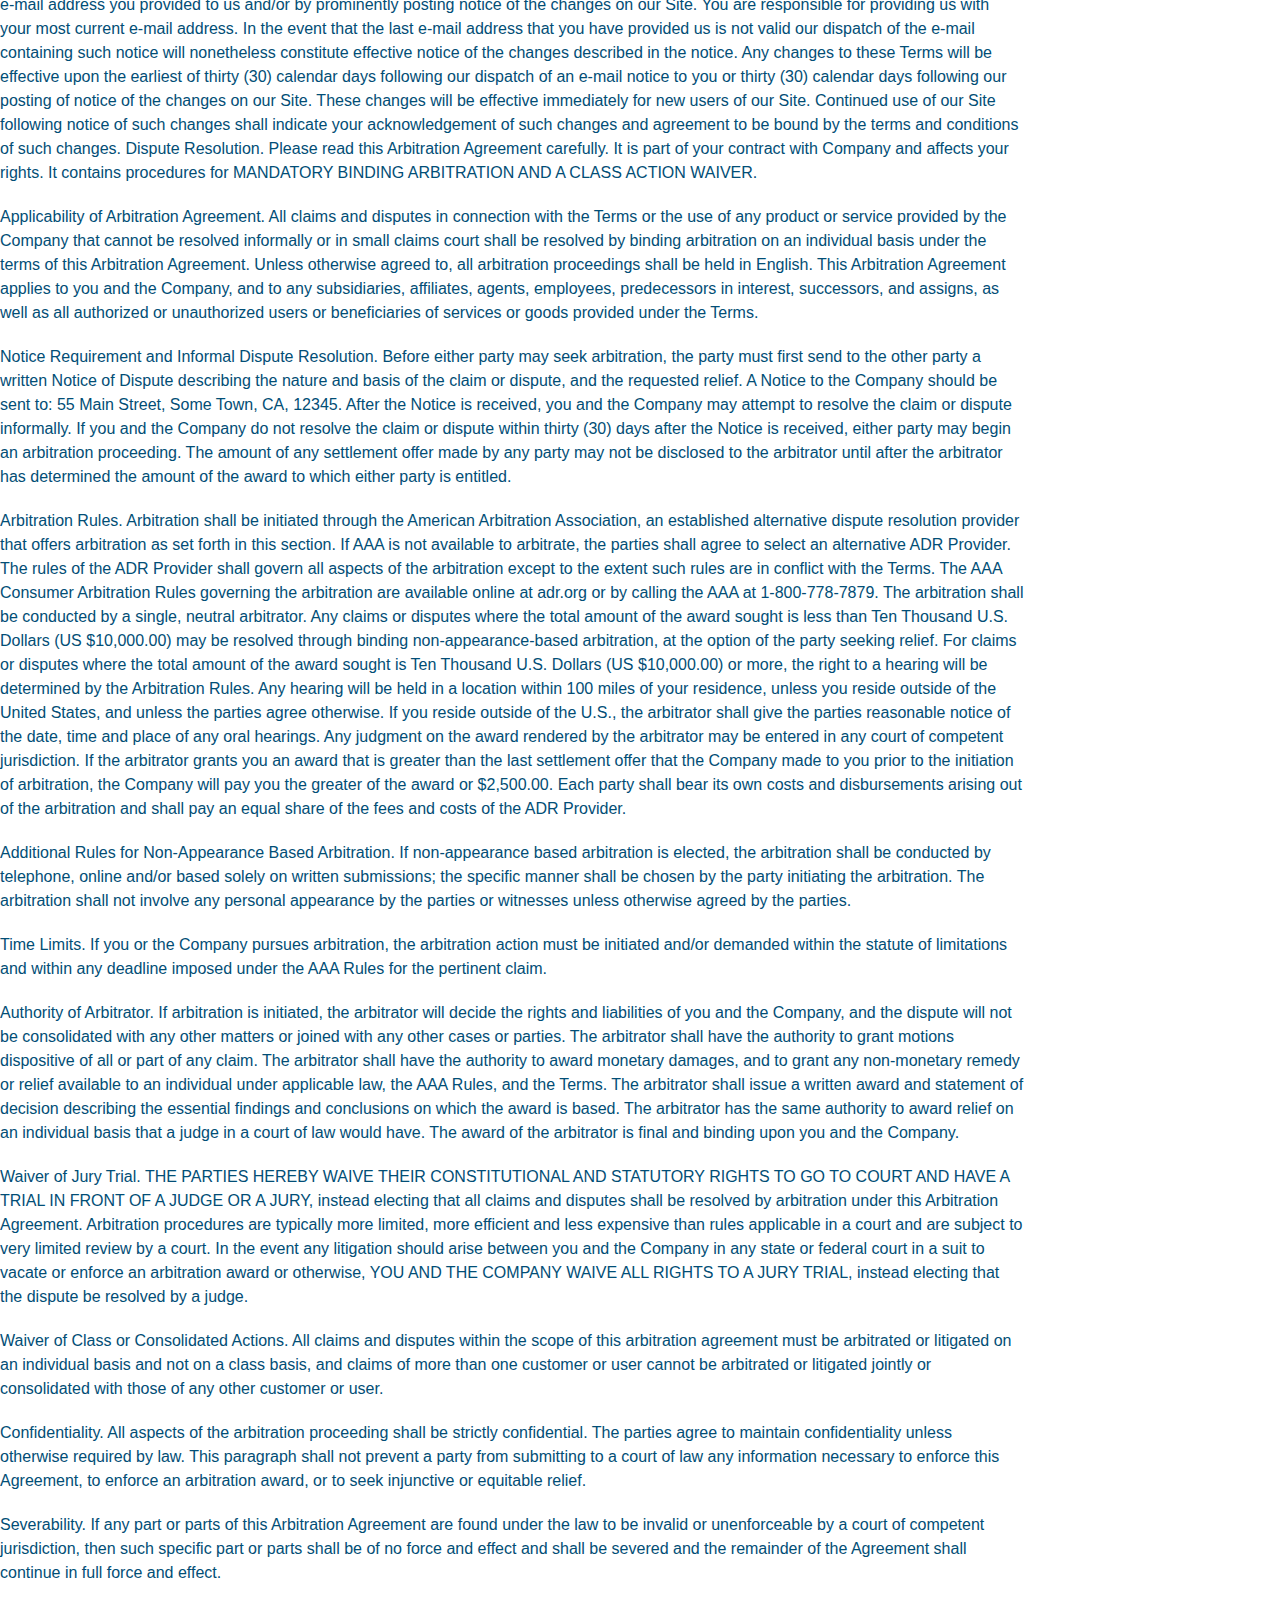
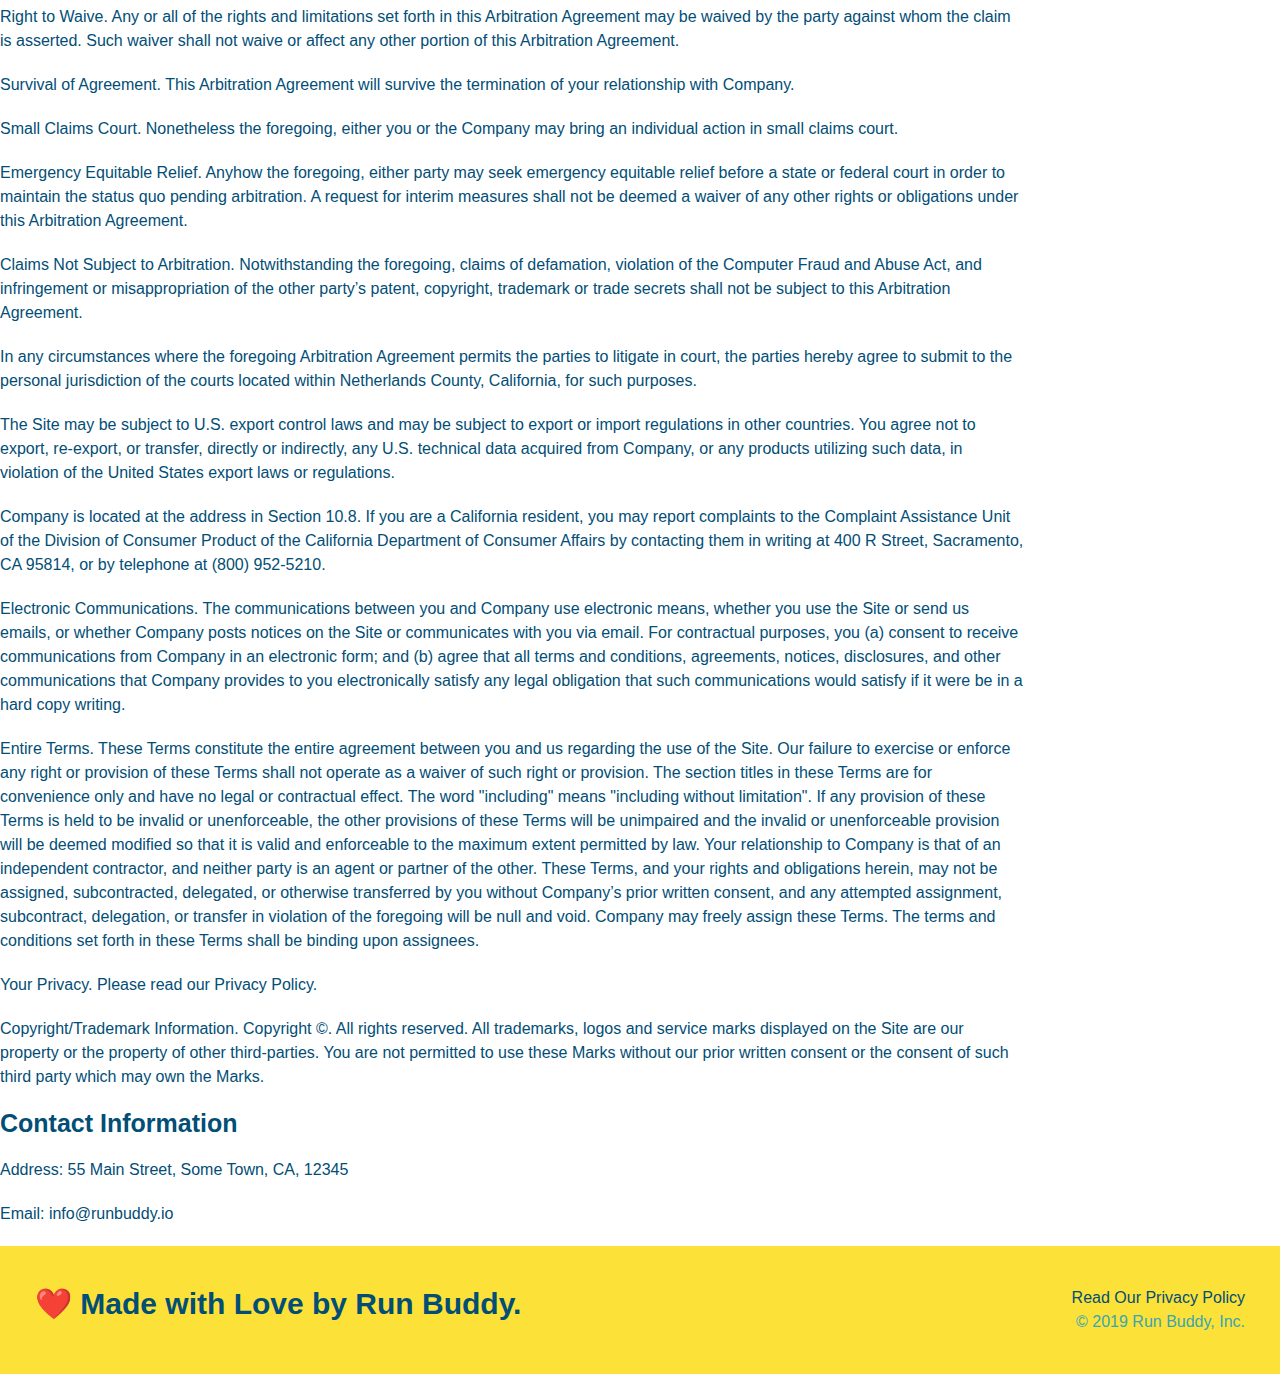
==== commit 7b04bbd3: "mediaquiries" ====
--- a/privacy-policy.html
+++ b/privacy-policy.html
@@ -5,14 +5,12 @@
     <title>Privacy Policy - Run Buddy</title>
     <link rel="stylesheet" href="./assets/css/style.css" />
     <link rel="stylesheet" href="./assets/css/secondary-styles.css" />
-  
+    <meta name="viewport" content="width=device-wicth, initial-scale=1.0"/>
   </head>
   <body>
   </body>
 </html>
-<body>
-
-</body>
+
 <header>
     <h1>
      <a href="/">
--- a/assets/css/style.css
+++ b/assets/css/style.css
@@ -11,14 +11,16 @@
 
 header {
     padding: 20px 35px;
-    background-color: #39a6b2
+    background-color: #39a6b2;
+    display: flex;
+    justify-content: space-between;
+    flex-wrap: wrap;
 }
 header h1 {
     font-weight:bold;
     font-size:36px;
-    color: #fce138;
     margin: 0;
-    display: inline;
+    color: #fce138;
 }
 
 header a {
@@ -26,30 +28,34 @@
     color: #fce138;
 }
 header nav {
-    float: right;
     margin: 7px 0;
 }
-header nav ul li {
-    display: inline;
+header nav ul {
+    display:flex;
+    flex-wrap: wrap;
+    justify-content: space-between;
+    align-items: center;
+    list-style: none;
 }
 header nav ul li a {
     margin:0 30px;
     font-weight: lighter;
-    font-size: 22px;
+    font-size: 1.55vw;
 }
 footer {
     background: #fce138;
     width: 100%;
     padding: 40px 35px;
+    display: flex;
+    justify-content: space-between;
+    flex-wrap: wrap;
 }
 footer h2 {
-    display: inline;
     color: #024e76;
     font-size: 30px;
     margin: 0;
 }
 footer div {
-    float: right;
     line-height: 1.5;
     text-align: right;
 }
@@ -62,21 +68,21 @@
 /* Homepage Hero Style Start */
 .hero {
     background-image: url("../images/hero-bg.jpeg");
-    height: 600px;
     background-size: cover;
     background-position: center;
-    position: relative;
+    display: flex;
+    justify-content: center;
+    flex-wrap: wrap;
 }
 .hero-form {
     background-color:#fce138;
     padding: 20px;
-    width: 500px;
     color: #024e76;
     border: solid 3px #024e76;
-    position: absolute;
-    bottom: 120px;
-    right: 140px;
-}
+    width: 40%;
+    margin: 3.5%;
+}
+
 .hero-form h3 {
     font-size: 24px;
     margin: 0;
@@ -100,23 +106,34 @@
     color: #fce138;
     background-color: #024e76;
     border: none;
-    padding; 10px 20px;
-    font-size: 16px;
+    padding: 10px 20px;
+    font-size: 16px;
+}
+.hero-cta {
+    width: 35%;
+    text-align: right;
+    margin: 3.5%;
+    color: #fff;
+    font-size: 18px;
+    line-height: 1.3;
+}
+.hero-cta h2 {
+    font-style: italic;
+    font-size: 55px;
+    color: #fce138;
 }
 /*Hero style end*/
 
 /*Intro Start*/
-.intro {
-    text-align: center;
-}
+
 .section-title {
     font-size: 55px;
     color: #024e76;
-    margin-bottom: 35px;
-    padding: 0 100px 20px 100px;
-    display: inline-block;
     border-bottom: 3px solid;
-    
+    padding-bottom: 20px;
+    text-align: center;
+    margin: 0 auto 35px auto;
+    width: 50%;
 }
 .intro p {
     line-height: 1.7;
@@ -124,9 +141,9 @@
     width:80%;
     font-size:20px;
     margin: 0 auto;
+    text-align: center;
 }
 .steps {
-    text-align: center;
     background: #fce138;
 }
 .primary-border {
@@ -135,86 +152,96 @@
 .secondary-border {
     color: #39a6b2;
 }
-.steps div {
-    margin-bottom: 80px;
-}
-.steps img {
-    width:15%;
-    margin: 10px 0;
-}
-.steps h3 {
+.step h3 {
     color: #024e76;
     font-size: 46px;
-    margin-top: 10px;
-}
-.steps p {
+    flex: 1 30%;
+}
+.steps-text p {
     color: #39a6b2;
-    font-size: 23px;
-}
-.steps span {
-    font-size: 38px;
+    font-size: 18px;
+}
+.step-text h4 {
+    font-size: 26px;
+    line-height: 1.5;
+    color: #024e76;
+}
+.step {
+    margin: 50px auto;
+    padding-bottom: 50px;
+    width: 80%;
+    border-bottom: 1px solid #39a6b2;
+    display: flex;
+    flex-wrap: wrap;
+    align-items: center;
+    justify-content: space-between;
+}
+.step-info {
+    flex: 2 70%;
+    display: flex;
+    flex-wrap: wrap;
+    align-items: center;
+}
+.step-img {
+    flex: 1 12%;
+    margin-right: 20px;
+}
+.step-img img {
+    max-width: 100%;
+}
+.step-text {
+    flex: 12;
 }
 /*Intro Ends*/
 
 /*Trainers Section*/
+
 .trainers {
-    text-align: center
+    width: 100%;
+    margin: 0 auto;
+    display: flex;
+    flex-wrap: wrap;
+    justify-content: space-around;
 }
 .trainer {
-    width: 900px;
-    margin: 0 auto 30px auto;
+    margin: 20px;
     background: #024e76;
     color: #fce138;
-    overflow: auto;
+    flex: 1;
 }
 .trainer img {
-    width: 35%;
-    float: left;
-}
+    width: 100%;
+}
+
 .trainer-bio {
-    padding: 35px;
-    float: left;
-    width: 65%;
-}
-.text-left {
-    text-align: left;
-}
-.text-right {
-    text-align: right;
-}
+    padding: 25px;
+    line-height: 1.3;
+}
+
 .trainer-bio h3 {
-    font-size: 32px;
-    margin-bottom: 8px;
+    font-size: 28px;
 }
 .trainer-bio h4 {
     font-weight: lighter;
-    font-size: 26px;
-    margin-bottom: 25px;
+    font-size: 22px;
+    margin-bottom: 15px;
 }
 .trainer-bio p {
     font-size: 17px;
-    line-height: 1.3;
 }
 /*Trainers Section End*/
 
 /*REACH OUT STYLES START*/
 .contact {
-    text-align: center;
     background-color: #024e76;
   }
 .contact h2 {
     color:#fce138;
 }
 .contact-info iframe {
-    width:400px;
     height:400px;   
 }
 .contact-info div {
-    width: 410px;
-    display: inline-block;
-    vertical-align: top;
-    text-align: left;
-    margin: 30px 0 0 60px;
     color: white;
 }
 .contact-info h3 {
@@ -224,10 +251,55 @@
 .contact-info p, .contact-info address {
     margin: 20px 0;
     line-height: 1.5;
-    font-size: 20px;
+    font-size: 16px;
     font-style: normal;
 }
 .contact-info a {
     color: #fce138;
 }
-/*Reach Out Styles End*/+.contact-info {
+    display: flex;
+    justify-content: space-between;
+    flex-wrap: wrap;
+}
+.contact-info < * {
+    flex: 1;
+    margin: 15px;
+}
+.contact-form input, .contact-formtextarea {
+    border: 1px solid #024e76;
+    display: block;
+    padding: 7px 15px;
+    font-size: 16px;
+    color: #024e76;
+    width: 100%;
+    margin-bottom: 15px;
+    margin-top: 5px;
+}
+.contact-form button {
+    width: 100%;
+    border: none;
+    background: #fce138;
+    color: #024e76;
+    text-align: center;
+    padding: 15px 0;
+    font-size: 16px;
+}
+
+/*Reach Out Styles End*/
+/*utility*/
+.text-left {
+    text-align: left;
+}
+.text-right {
+    text-align: right;
+}
+.flex-row {
+    display:flex;
+}
+@media  screen and (max-width: 980px) {
+}
+@media screen and (max-width: 768px) {
+}
+@media screen and (max-width: 575px) {
+}